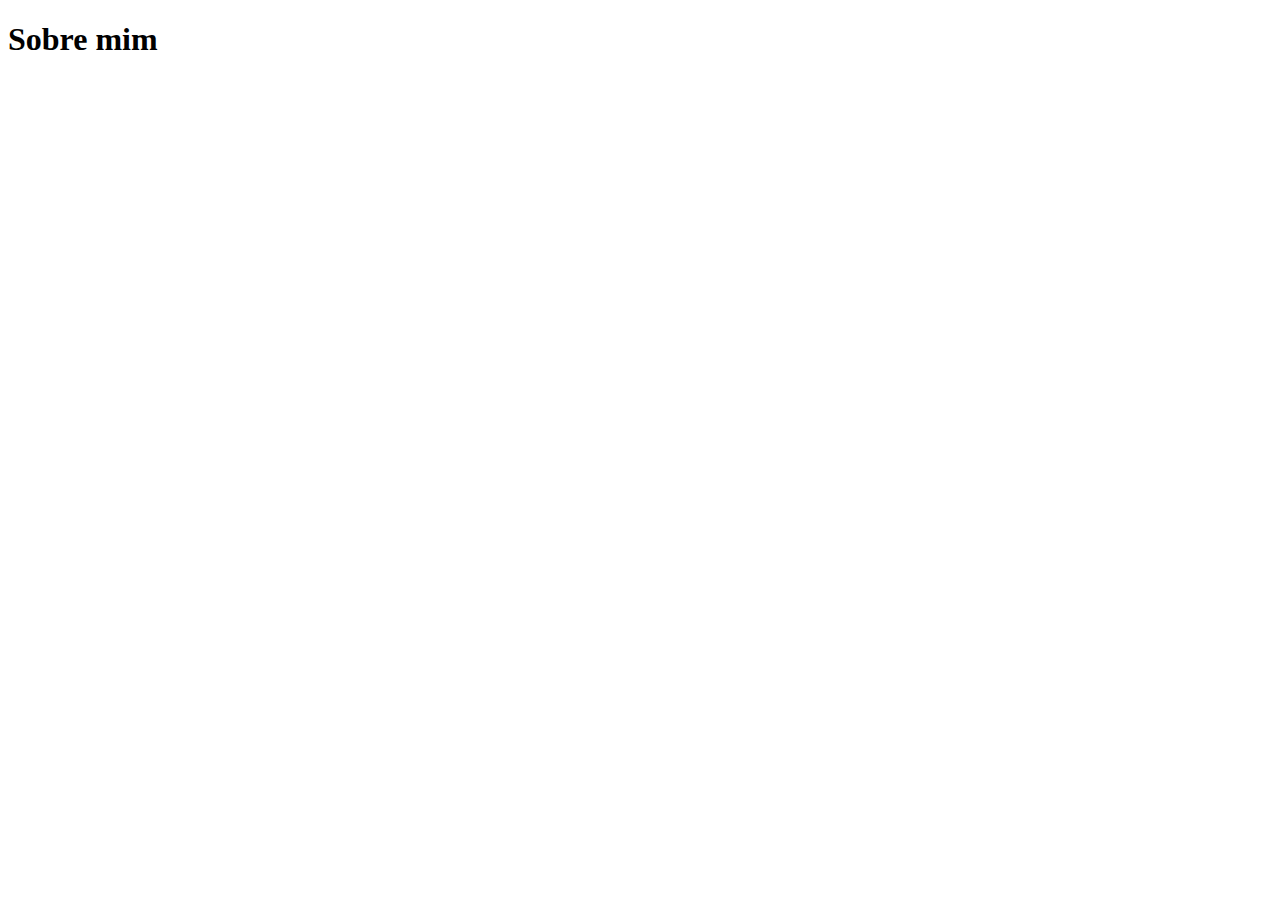
==== html-css-projeto_inicial/about.html @ c9e80dfb "Continuação do terceiro curso de HTML e CSS" ====
<!DOCTYPE html>
<html lang="pt-br">
<head>
    <meta charset="UTF-8">
    <meta name="viewport" content="width=device-width, initial-scale=1.0">
    <title>Sobre mim</title>
</head>
<body>
    <h1>Sobre mim</h1>
</body>
</html>
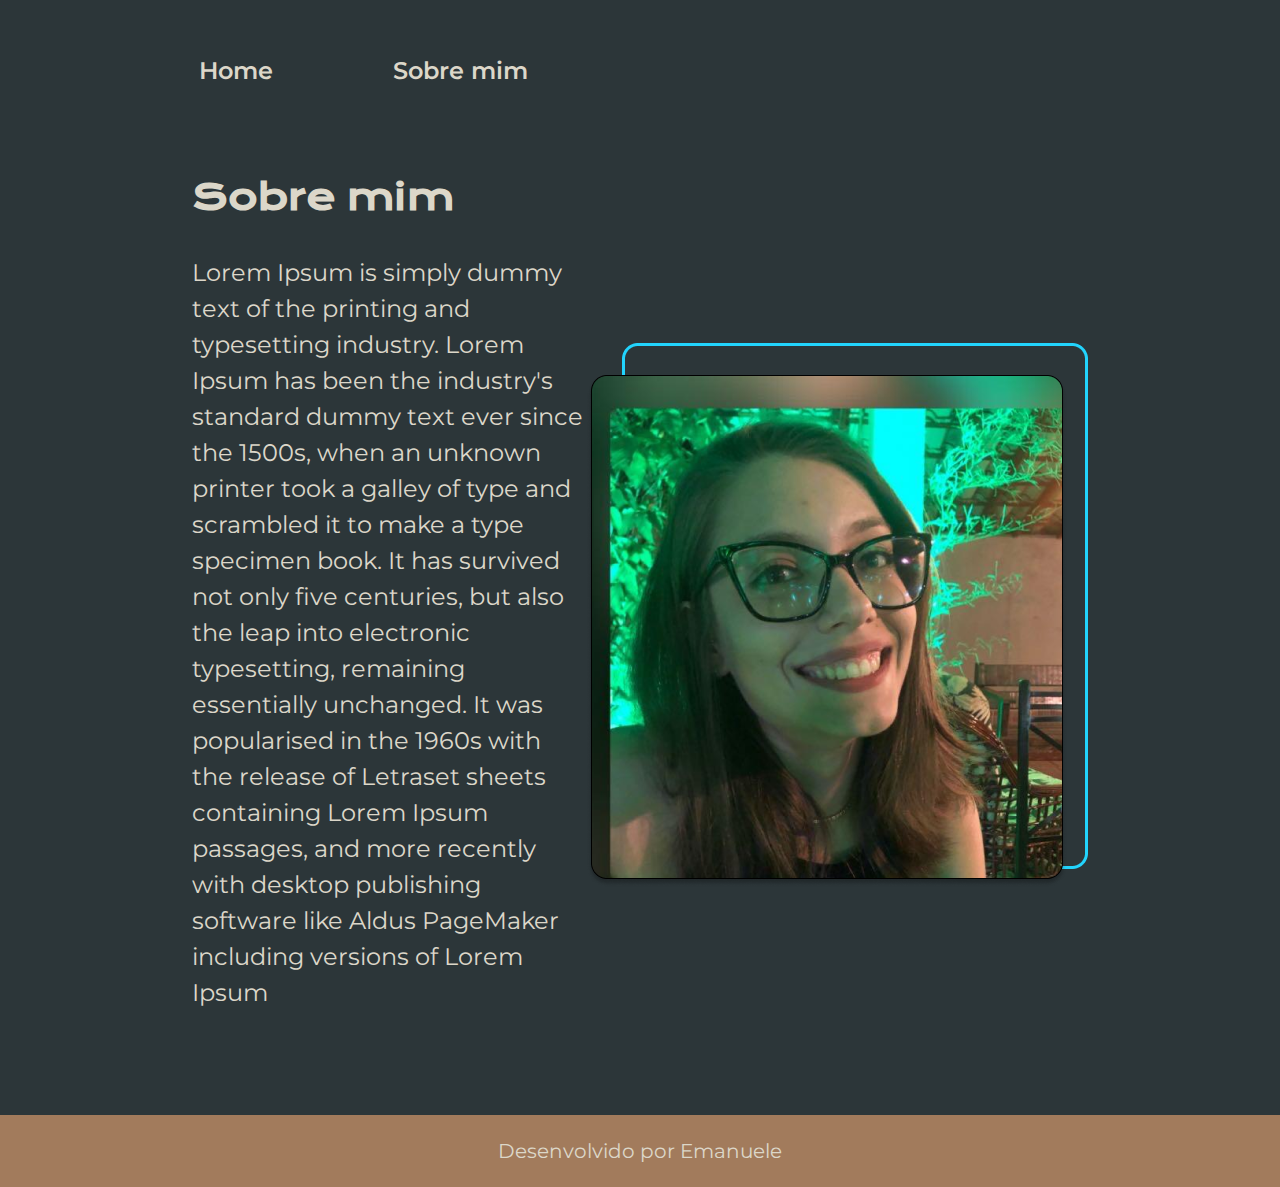
==== commit bc325b41: "Finalização do terceiro curso de HTML e CSS" ====
--- a/html-css-projeto_inicial/about.html
+++ b/html-css-projeto_inicial/about.html
@@ -4,8 +4,24 @@
     <meta charset="UTF-8">
     <meta name="viewport" content="width=device-width, initial-scale=1.0">
     <title>Sobre mim</title>
+    <link rel="stylesheet" href="./styles/style.css">
 </head>
 <body>
-    <h1>Sobre mim</h1>
+    <header class="cabecalho">
+        <nav class="cabecalho__menu">
+            <a class="cabecalho__menu__link" href="index.html">Home</a>
+            <a class="cabecalho__menu__link" href="about.html">Sobre mim</a>
+        </nav>
+    </header>
+    <main class="apresentacao">
+        <section class="apresentacao__conteudo">
+            <h1 class="apresentacao__conteudo__titulo">Sobre mim</h1>
+            <p class="apresentacao__conteudo__paragrafo">Lorem Ipsum is simply dummy text of the printing and typesetting industry. Lorem Ipsum has been the industry's standard dummy text ever since the 1500s, when an unknown printer took a galley of type and scrambled it to make a type specimen book. It has survived not only five centuries, but also the leap into electronic typesetting, remaining essentially unchanged. It was popularised in the 1960s with the release of Letraset sheets containing Lorem Ipsum passages, and more recently with desktop publishing software like Aldus PageMaker including versions of Lorem Ipsum</p>
+            <p></p>
+        </section>
+        <img src="./assets/imagem.png" alt="Minha foto">
+
+    </main>
+    <footer class="rodape">Desenvolvido por Emanuele</footer>
 </body>
 </html>--- a/html-css-projeto_inicial/styles/style.css
+++ b/html-css-projeto_inicial/styles/style.css
@@ -0,0 +1,132 @@
+@import url('https://fonts.googleapis.com/css2?family=Krona+One&family=Montserrat:ital,wght@0,100..900;1,100..900&display=swap');
+
+:root {
+    --cor-primaria: #2C3639;
+    --cor-secundaria: #DCD7C9;
+    --cor-tercearia: #A27B5C;
+    --cor-hover: #3F4E4F;
+    --cor-rodape: #DCD7C9;
+
+    --fonte-primaria: "Krona One", sans-serif;
+    --fonte-secundaria: "Montserrat", sans-serif;
+
+  }
+
+
+* {
+    margin: 0;
+    padding: 0;
+}
+
+body {
+    box-sizing: border-box;
+    background-color: var(--cor-primaria);
+    color: var(--cor-secundaria);
+}
+
+h1 {
+    font-weight: bold;
+}
+
+.cabecalho {
+    padding: 2% 0 0 14%;
+}
+
+.cabecalho__menu{
+    display: flex;
+    gap:80px
+}
+
+.cabecalho__menu__link {
+    margin:0 10px;
+    padding: 30px 10px;
+    text-decoration: none;
+    font-family: var(--fonte-secundaria);
+    font-size: 24px;
+    font-weight: 600;
+    color: var(--cor-secundaria);
+}
+
+.cabecalho__menu__link:hover {
+    color: var(--cor-tercearia);
+}
+
+
+.apresentacao {
+    padding: 5% 15%;
+    display: flex;
+    align-items: center;
+    justify-content: space-between;
+
+}
+
+.apresentacao__conteudo {
+    width: 615px;
+    display: flex;
+    flex-direction: column;
+    gap: 40px;
+
+}
+
+.apresentacao__conteudo__titulo {
+    font-size: 36px;
+    font-family: var(--fonte-primaria);
+    line-height: 36px;
+}
+
+.titulo-destaque {
+    color: var(--cor-tercearia);
+    padding: 10px;
+}
+
+
+.apresentacao__conteudo__paragrafo {
+    font-size: 24px;
+    font-family: var(--fonte-secundaria);
+    line-height: 36px;
+}
+
+.apresentacao__links {
+    display: flex;
+    flex-direction: column;
+    align-items: center;
+    gap: 32px;
+    justify-content: space-between;    
+}
+
+.apresentacao__links__subtitulo {
+    font-family: var(--fonte-primaria);
+    font-weight: 400;
+    font-size: 24px;
+}
+
+.apresentacao__links__link {
+    display: flex;
+    justify-content: center;
+    gap: 16px;
+    
+    border: 2px solid var(--cor-tercearia);
+    width: 378px;
+    text-align: center;
+    border-radius: 16px;
+    font-size: 24px;
+    padding: 21.5px 0;
+    text-decoration: none;
+    color: var(--cor-secundaria);
+    font-family: var(--fonte-secundaria);
+    font-weight: 100;
+}
+
+.apresentacao__links__link:hover {
+    background-color: var(--cor-hover);
+}
+
+.rodape {
+    padding: 24px;
+    color: var(--cor-rodape);
+    background-color: var(--cor-tercearia);
+    text-align: center;
+    font-family: var(--fonte-secundaria);
+    font-size: 20px;   
+    font-weight: 400;
+}
